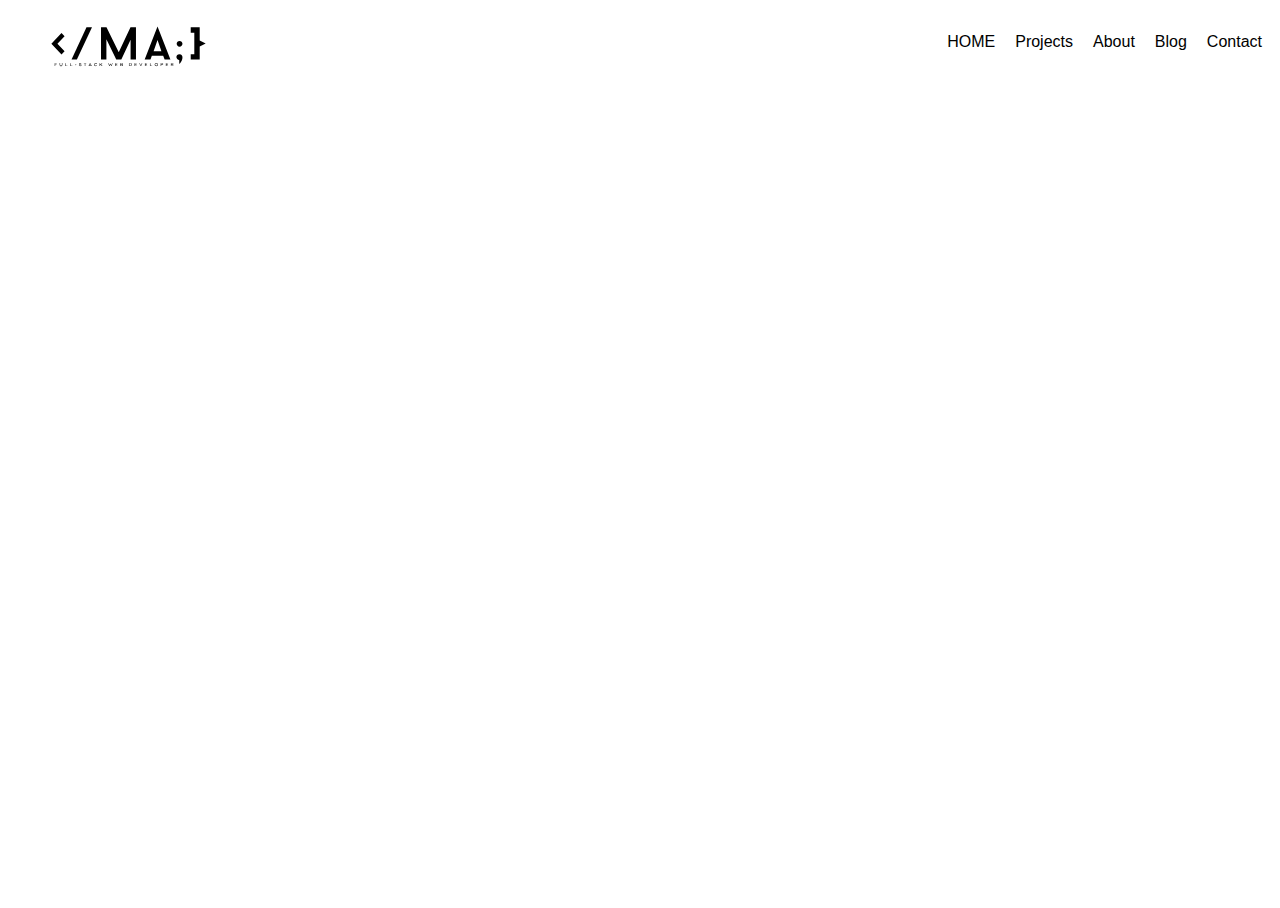
==== index.html @ 37dc30b1 "Add files via upload" ====
<!DOCTYPE html>
<html lang="en">
<head>
    <title>Homepage</title>
    <meta name="author" content="Maria Anthonette Cañaveral">
    <meta name="description" content="Portfolio">
    <meta name="keywords" content="full-stack web developer, branding, traffic">   
    
    <meta charset="UTF-8">
    <meta http-equiv="X-UA-Compatible" content="IE=edge">
    <meta name="viewport" content="width=device-width, initial-scale=1.0">

    <link rel="stylesheet" href=""><!--fonts Fredericka the Great + Outfit-->
    
    <style>

        body,html {
            height: 100%;
            line-height: 1.8;
        }

        body,h1 {
            font-family: "Tilt Wrap",sans-serif;
        }

        /*Navigation Bar*/

        nav.navigation-bar {
            width: 100%;
            max-height: 150px;
            display: inline;
            background-color: white;
        }

        #logo{
            height:100px
        }

        ul {
            list-style-type: none;
            margin: 0;
            padding: 10;
            overflow: hidden;
        }
        
        li {
            float: right;
        }

        li a {
            display: block;
            color:black;
            text-align: center;
            padding: 20px 10px;
            text-decoration: none;
        }

        /*to change tab color when you hover*/
        li a:hover{
            background-color:lightslategray;
            color:white;
        }

        /*Homepage*/

        .home{
            background-position: center;
            background-size: cover;
            background-image: url("/home-bg.svg");
            min-height: 100%;
        }

    </style>
      
</head>

<body>

    <div class="navigation-bar">

        <ul>
            <li><a href=contact.html>Contact</a></li>
            <li><a href=blog.html>Blog</a></li>
            <li><a href=about.html>About</a></li>
            <li><a href=projects.html>Projects</a></li>
            <li><a href=index.html>HOME</a></li>
            <li id="logo" style="float:left;"><img src=mariaanthonette-logo.svg alt="mariaanthonette-logo" width="160px" height="80px"></li>          </ul>

    </div>


    <div clas="home">

        <header>
        </header>

    </div>

    

</body>

</html>
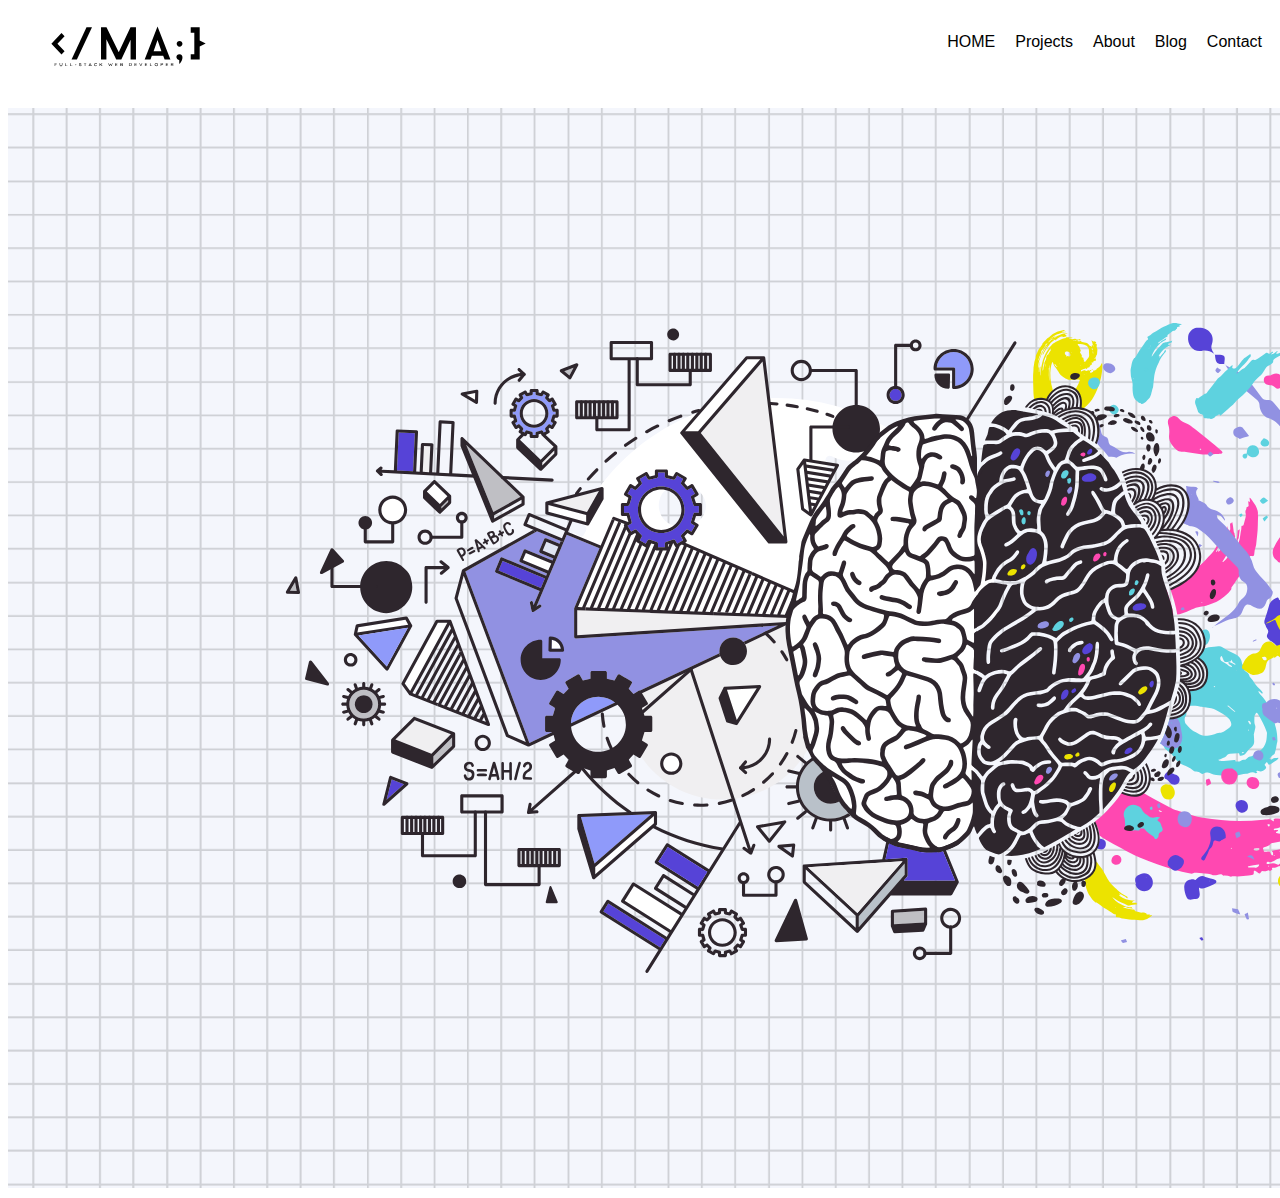
==== commit d2fa72fe: "Update index.html" ====
--- a/index.html
+++ b/index.html
@@ -10,8 +10,6 @@
     <meta http-equiv="X-UA-Compatible" content="IE=edge">
     <meta name="viewport" content="width=device-width, initial-scale=1.0">
 
-    <link rel="stylesheet" href=""><!--fonts Fredericka the Great + Outfit-->
-    
     <style>
 
         body,html {
@@ -20,7 +18,7 @@
         }
 
         body,h1 {
-            font-family: "Tilt Wrap",sans-serif;
+            font-family: "Century Gothic",sans-serif;
         }
 
         /*Navigation Bar*/
@@ -89,12 +87,9 @@
     </div>
 
 
-    <div clas="home">
-
-        <header>
-        </header>
-
-    </div>
+    <span>
+        <img src="home-bg.svg" alt="background">
+    </span>
 
     
 
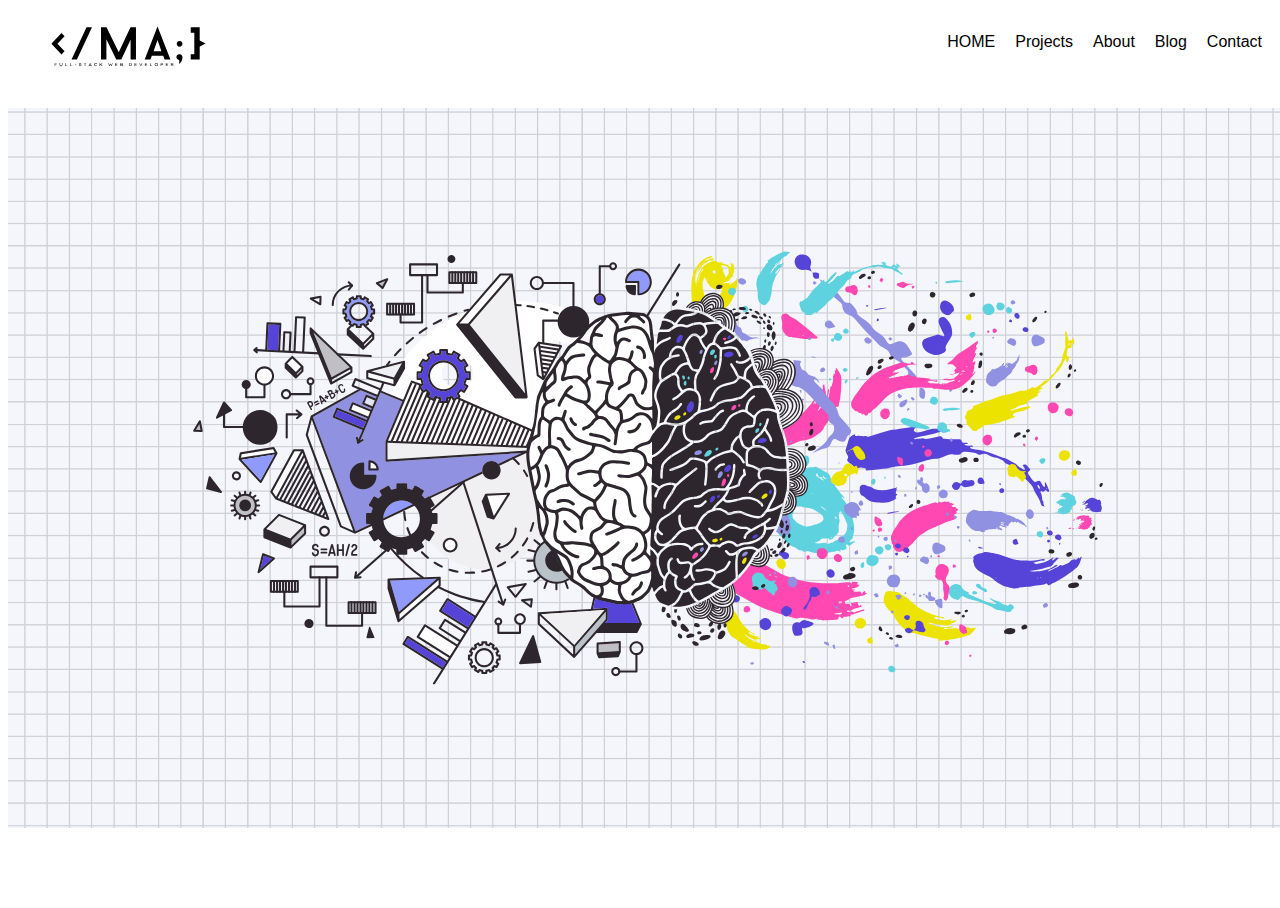
==== commit 4388972a: "Update index.html" ====
--- a/index.html
+++ b/index.html
@@ -88,7 +88,7 @@
 
 
     <span>
-        <img src="home-bg.svg" alt="background">
+        <img src=home-bg.svg alt="background" width="1280px" height="720px">
     </span>
 
     
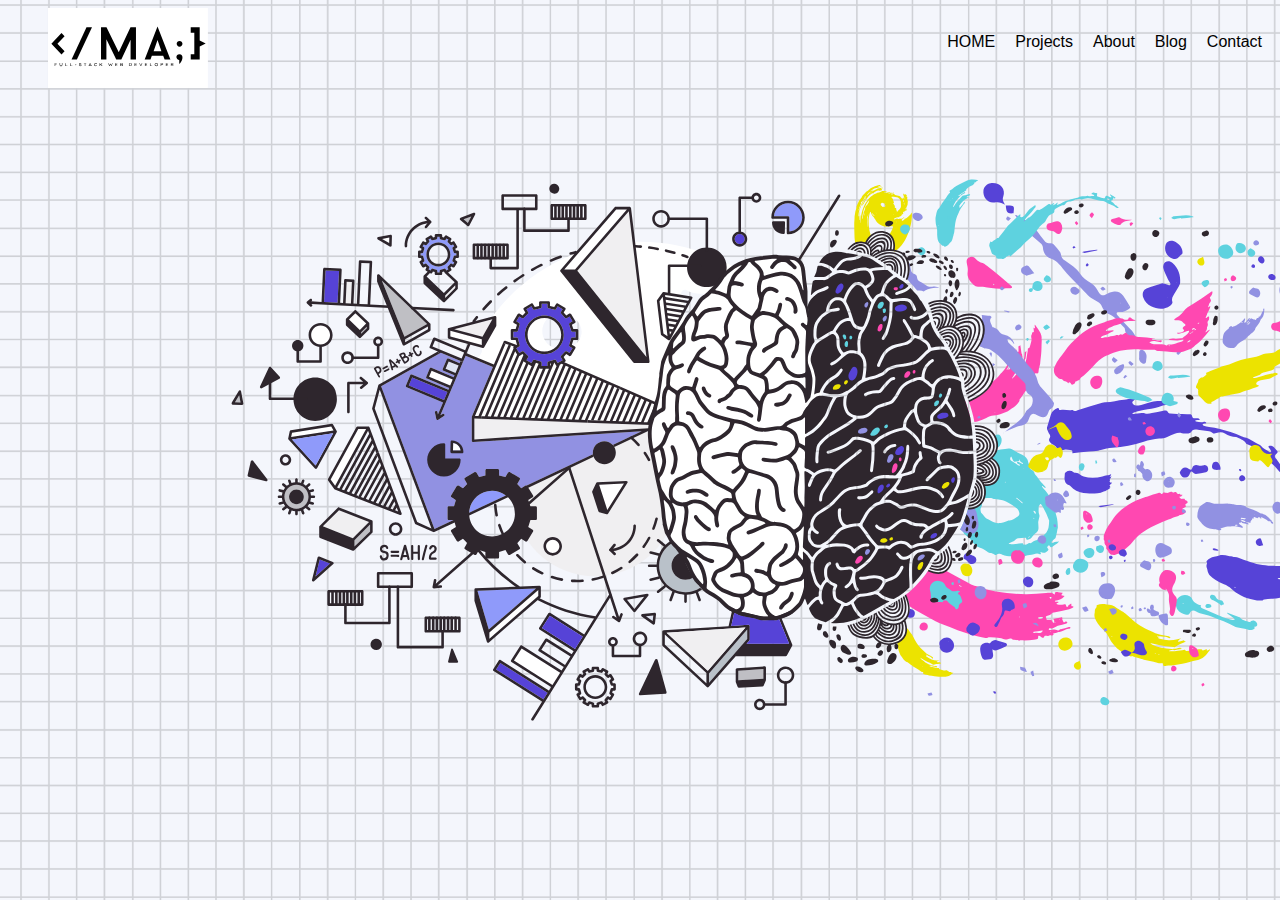
==== commit 88cc6dc7: "Update index.html" ====
--- a/index.html
+++ b/index.html
@@ -15,6 +15,10 @@
         body,html {
             height: 100%;
             line-height: 1.8;
+            background-image: url(home-bg.svg);
+            background-repeat: no-repeat;
+            background-attachment: fixed;
+            background-size: cover;
         }
 
         body,h1 {
@@ -82,13 +86,13 @@
             <li><a href=about.html>About</a></li>
             <li><a href=projects.html>Projects</a></li>
             <li><a href=index.html>HOME</a></li>
-            <li id="logo" style="float:left;"><img src=mariaanthonette-logo.svg alt="mariaanthonette-logo" width="160px" height="80px"></li>          </ul>
+            <li id="logo" style="float:left;"><img src=mariaanthonette-logo.svg alt="mariaanthonette-logo" style="width:160px;height:80px"></li>          </ul>
 
     </div>
 
 
     <span>
-        <img src=home-bg.svg alt="background" width="1280px" height="720px">
+        
     </span>
 
     
